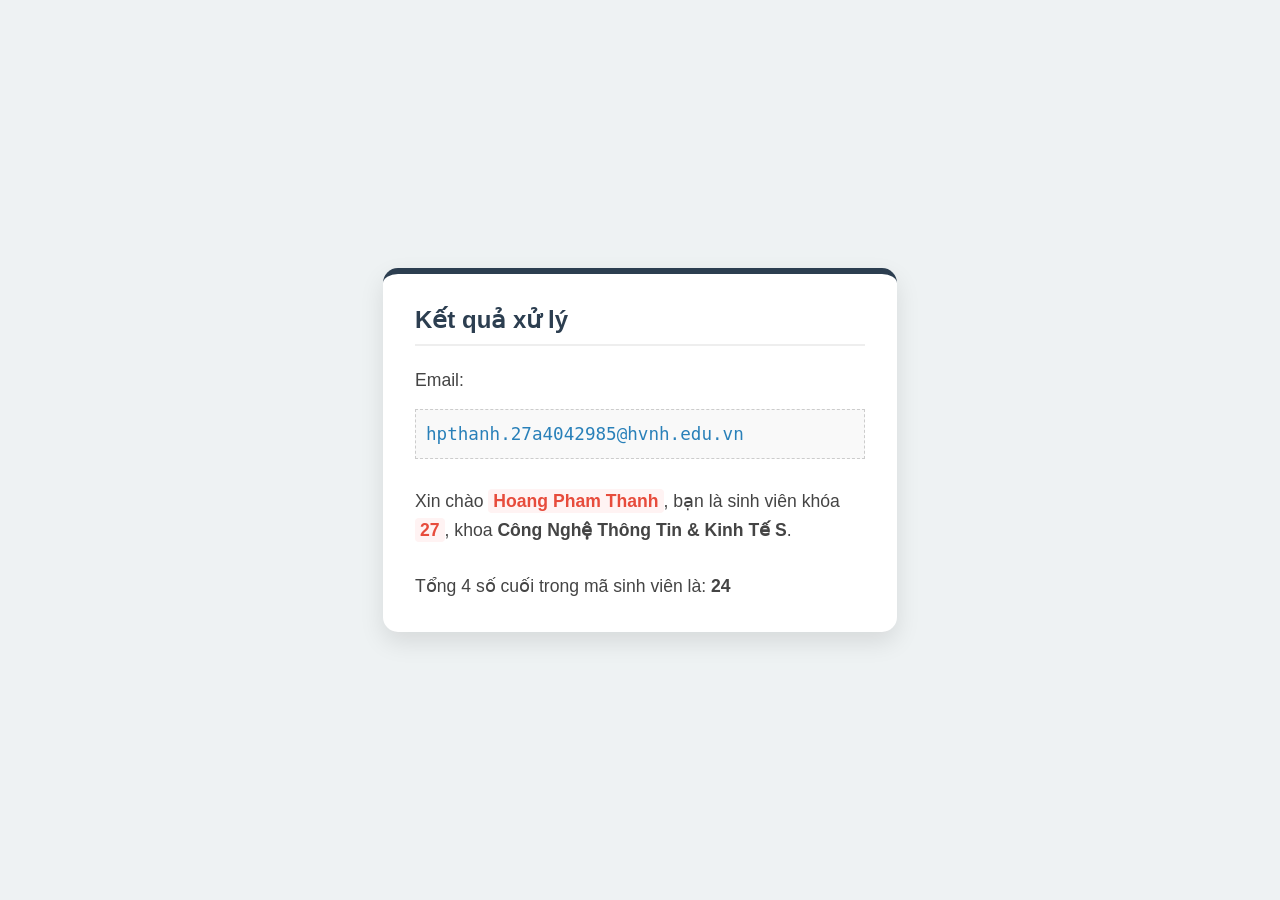
==== baitap.html @ 2baed86a "Add files via upload" ====
<!DOCTYPE html>
<html lang="vi">
<head>
    <meta charset="UTF-8">
    <title>Thông tin sinh viên HVNH</title>
    <link rel="stylesheet" href="style.css">
</head>
<body>

    <div class="card">
        <h2>Kết quả xử lý</h2>
        <div id="display" class="info-text">
            Đang tính toán...
        </div>
    </div>

    <script>
        // Khởi tạo biến
        const fullName = "Hoang Pham Thanh";
        const studentId = "27A4042985";

        // 1. Xử lý tạo Email
        // Tách chuỗi: ["hoang", "pham", "thanh"]
        const parts = fullName.toLowerCase().split(" ");
        const lastNameChar = parts[0][0];   // Lấy chữ 'h'
        const middleChar = parts[1][0];     // Lấy chữ 'p'
        const firstName = parts[2];         // Lấy chữ 'thanh'
        
        const email = `${lastNameChar}${middleChar}${firstName}.${studentId.toLowerCase()}@hvnh.edu.vn`;

        // 2. Phân tích mã sinh viên
        const coursePeriod = studentId.substring(0, 2); // 2 ký tự đầu (Khóa)
        
        // Xác định khoa (Giả định A404 là Hệ thống thông tin quản lý)
        let faculty = "Chưa xác định";
        if (studentId.includes("A404")) {
            faculty = "Công Nghệ Thông Tin & Kinh Tế S";
        }

        // 3. Tính tổng 4 số cuối
        const lastFour = studentId.slice(-4); // Lấy "2985"
        const sum = lastFour.split('')
                            .reduce((total, num) => total + parseInt(num), 0);

        // 4. Hiển thị kết quả ra màn hình
        const displayDiv = document.getElementById("display");
        displayDiv.innerHTML = `
            Email: <span class="email-box">${email}</span>
            <br>
            Xin chào <span class="highlight">${fullName}</span>, 
            bạn là sinh viên khóa <span class="highlight">${coursePeriod}</span>, 
            khoa <b>${faculty}</b>.
            <br><br>
            Tổng 4 số cuối trong mã sinh viên là: <b>${sum}</b>
        `;
    </script>
</body>
</html>
---- style.css ----
/* Giao diện tổng quát */
body {
    font-family: 'Arial', sans-serif;
    background-color: #eef2f3;
    display: flex;
    justify-content: center;
    align-items: center;
    height: 100vh;
    margin: 0;
}

.card {
    background: #fff;
    padding: 2rem;
    border-radius: 15px;
    box-shadow: 0 10px 25px rgba(0,0,0,0.1);
    border-top: 6px solid #2c3e50;
    max-width: 450px;
}

h2 {
    color: #2c3e50;
    margin-top: 0;
    border-bottom: 2px solid #eee;
    padding-bottom: 10px;
}

.info-text {
    font-size: 1.1rem;
    line-height: 1.6;
    color: #444;
}

.highlight {
    font-weight: bold;
    color: #e74c3c;
    background: #fff3f3;
    padding: 2px 5px;
    border-radius: 4px;
}

.email-box {
    display: block;
    margin-top: 15px;
    padding: 10px;
    background: #f9f9f9;
    border: 1px dashed #ccc;
    font-family: monospace;
    color: #2980b9;
}
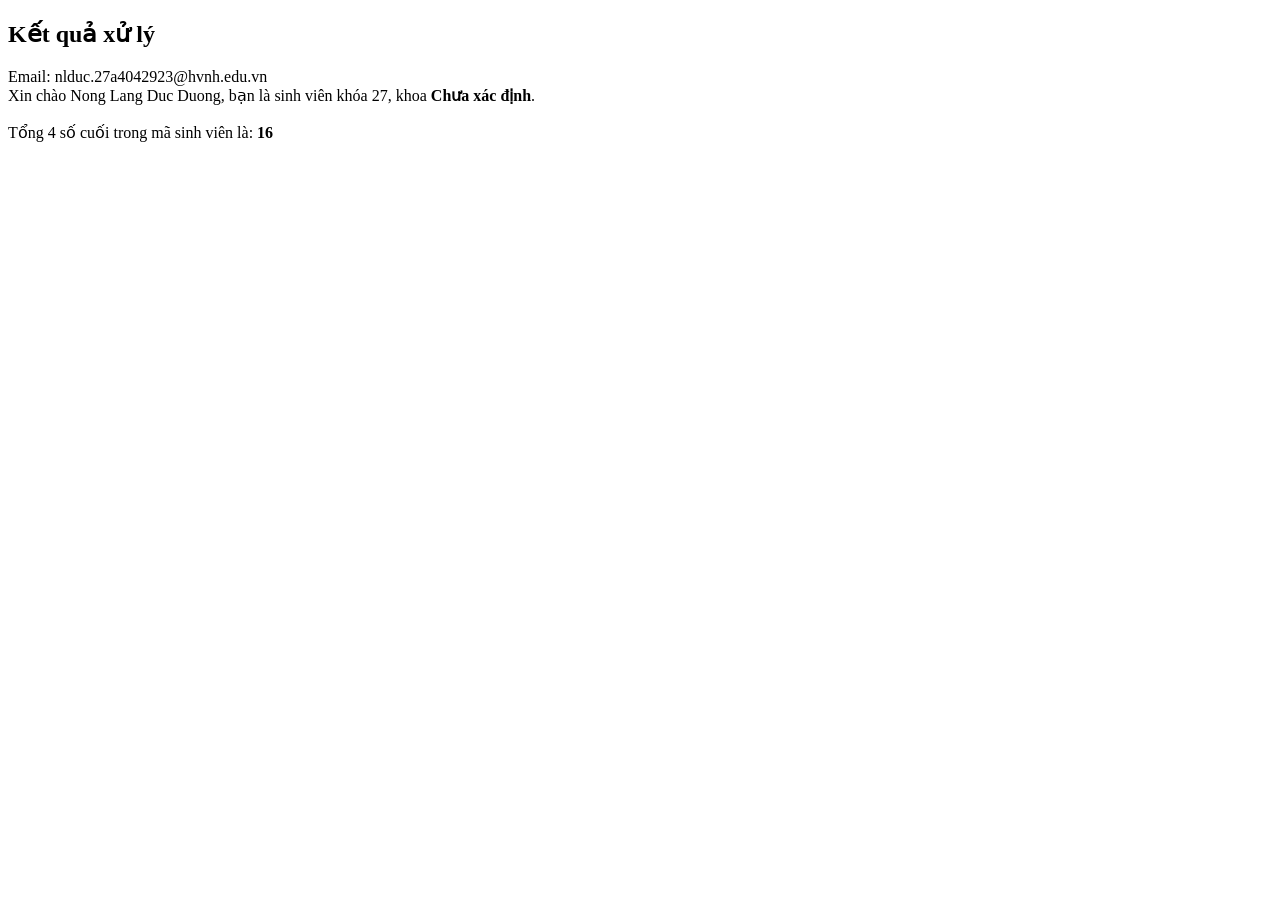
==== commit 3056fdbf: "Add files via upload" ====
--- a/baitap.html
+++ b/baitap.html
@@ -15,34 +15,29 @@
     </div>
 
     <script>
-        // Khởi tạo biến
-        const fullName = "Hoang Pham Thanh";
-        const studentId = "27A4042985";
+    
+        const fullName = "Nong Lang Duc Duong";
+        const studentId = "27A4042923";
 
-        // 1. Xử lý tạo Email
-        // Tách chuỗi: ["hoang", "pham", "thanh"]
         const parts = fullName.toLowerCase().split(" ");
-        const lastNameChar = parts[0][0];   // Lấy chữ 'h'
-        const middleChar = parts[1][0];     // Lấy chữ 'p'
-        const firstName = parts[2];         // Lấy chữ 'thanh'
+        const lastNameChar = parts[0][0];   
+        const middleChar = parts[1][0];    
+        const firstName = parts[2];         
         
         const email = `${lastNameChar}${middleChar}${firstName}.${studentId.toLowerCase()}@hvnh.edu.vn`;
 
-        // 2. Phân tích mã sinh viên
-        const coursePeriod = studentId.substring(0, 2); // 2 ký tự đầu (Khóa)
+        const coursePeriod = studentId.substring(0, 2); 
         
-        // Xác định khoa (Giả định A404 là Hệ thống thông tin quản lý)
         let faculty = "Chưa xác định";
-        if (studentId.includes("A404")) {
-            faculty = "Công Nghệ Thông Tin & Kinh Tế S";
+        if (studentId.includes("2xA404xxxx")) {
+            faculty = "Công Nghệ Thông Tin & Kinh Tế So";
         }
 
-        // 3. Tính tổng 4 số cuối
-        const lastFour = studentId.slice(-4); // Lấy "2985"
+        const lastFour = studentId.slice(-4); 
         const sum = lastFour.split('')
                             .reduce((total, num) => total + parseInt(num), 0);
 
-        // 4. Hiển thị kết quả ra màn hình
+
         const displayDiv = document.getElementById("display");
         displayDiv.innerHTML = `
             Email: <span class="email-box">${email}</span>
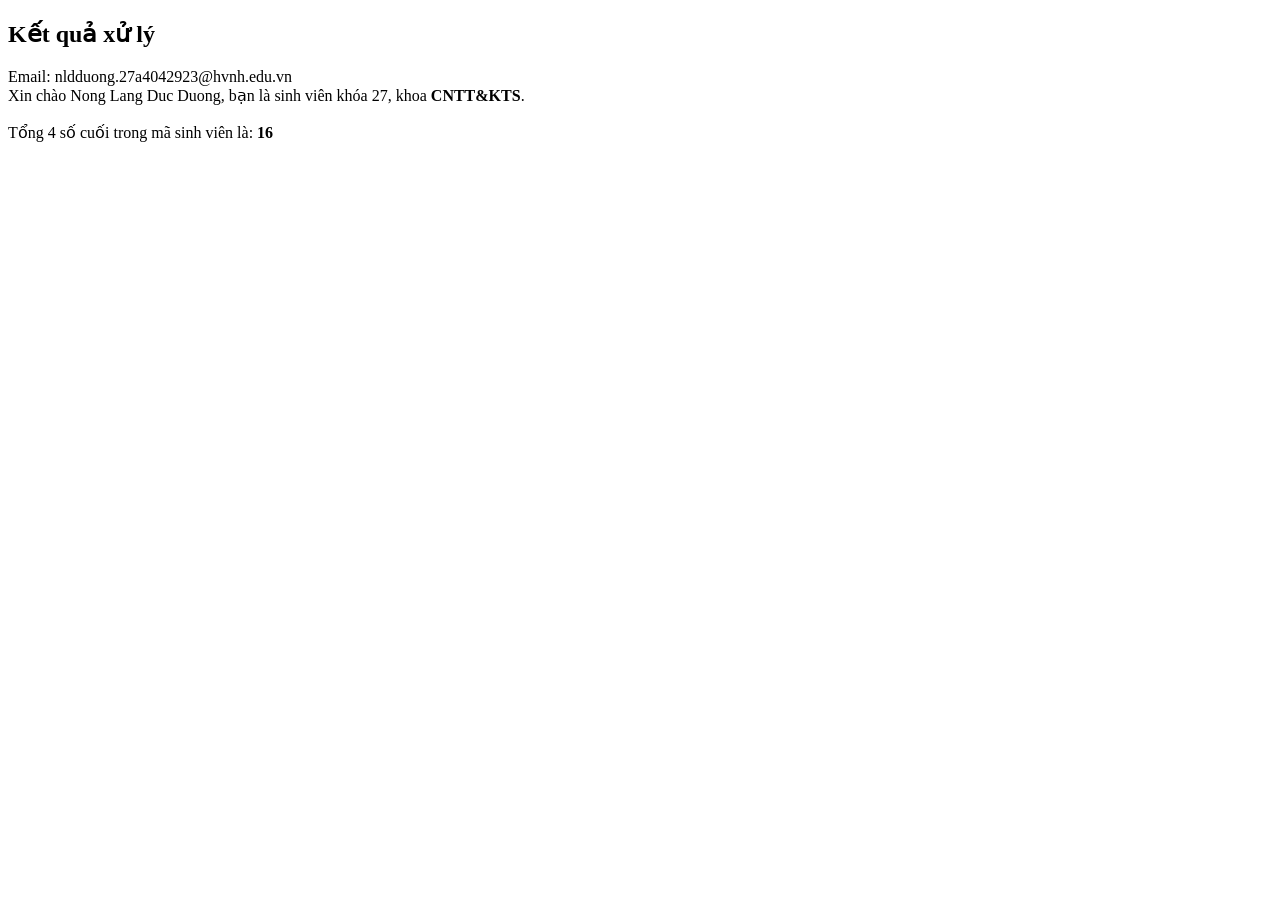
==== commit ccf620ac: "Add files via upload" ====
--- a/baitap.html
+++ b/baitap.html
@@ -15,39 +15,61 @@
     </div>
 
     <script>
-    
-        const fullName = "Nong Lang Duc Duong";
-        const studentId = "27A4042923";
 
-        const parts = fullName.toLowerCase().split(" ");
-        const lastNameChar = parts[0][0];   
-        const middleChar = parts[1][0];    
-        const firstName = parts[2];         
-        
-        const email = `${lastNameChar}${middleChar}${firstName}.${studentId.toLowerCase()}@hvnh.edu.vn`;
+        async function xuLyThongTin() {
+            const fullName = "Nong Lang Duc Duong";
+            const studentId = "27A4042923";
+const parts = fullName.toLowerCase().trim().split(/\s+/); 
 
-        const coursePeriod = studentId.substring(0, 2); 
-        
-        let faculty = "Chưa xác định";
-        if (studentId.includes("2xA404xxxx")) {
-            faculty = "Công Nghệ Thông Tin & Kinh Tế So";
+const firstName = parts[parts.length - 1]; 
+let initials = "";
+for (let i = 0; i < parts.length - 1; i++) {
+    initials += parts[i][0]; 
+}
+
+const email = `${initials}${firstName}.${studentId.toLowerCase()}@hvnh.edu.vn`;
+
+            const coursePeriod = studentId.substring(0, 2); 
+            const facultyCode = studentId.substring(3, 6);
+            let faculty = "Chưa xác định";
+
+            try {
+                const response = await fetch('MSV.txt');
+                const text = await response.text();
+
+                const lines = text.split('\n');
+                const facultyMap = {};
+
+                lines.forEach(line => {
+                    const cleanLine = line.trim();
+                    if (cleanLine.includes('-')) {
+                        const [code, name] = cleanLine.split('-');
+                        facultyMap[code] = name;
+                    }
+                });
+
+                if (facultyMap[facultyCode]) {
+                    faculty = facultyMap[facultyCode];
+                }
+            } catch (error) {
+                console.error("Lỗi khi đọc file MSV.txt:", error);
+            }
+            const lastFour = studentId.slice(-4); 
+            const sum = lastFour.split('')
+                                .reduce((total, num) => total + parseInt(num), 0);
+
+            const displayDiv = document.getElementById("display");
+            displayDiv.innerHTML = `
+                Email: <span class="email-box">${email}</span>
+                <br>
+                Xin chào <span class="highlight">${fullName}</span>, 
+                bạn là sinh viên khóa <span class="highlight">${coursePeriod}</span>, 
+                khoa <b>${faculty}</b>.
+                <br><br>
+                Tổng 4 số cuối trong mã sinh viên là: <b>${sum}</b>
+            `;
         }
-
-        const lastFour = studentId.slice(-4); 
-        const sum = lastFour.split('')
-                            .reduce((total, num) => total + parseInt(num), 0);
-
-
-        const displayDiv = document.getElementById("display");
-        displayDiv.innerHTML = `
-            Email: <span class="email-box">${email}</span>
-            <br>
-            Xin chào <span class="highlight">${fullName}</span>, 
-            bạn là sinh viên khóa <span class="highlight">${coursePeriod}</span>, 
-            khoa <b>${faculty}</b>.
-            <br><br>
-            Tổng 4 số cuối trong mã sinh viên là: <b>${sum}</b>
-        `;
+        xuLyThongTin();
     </script>
 </body>
 </html>
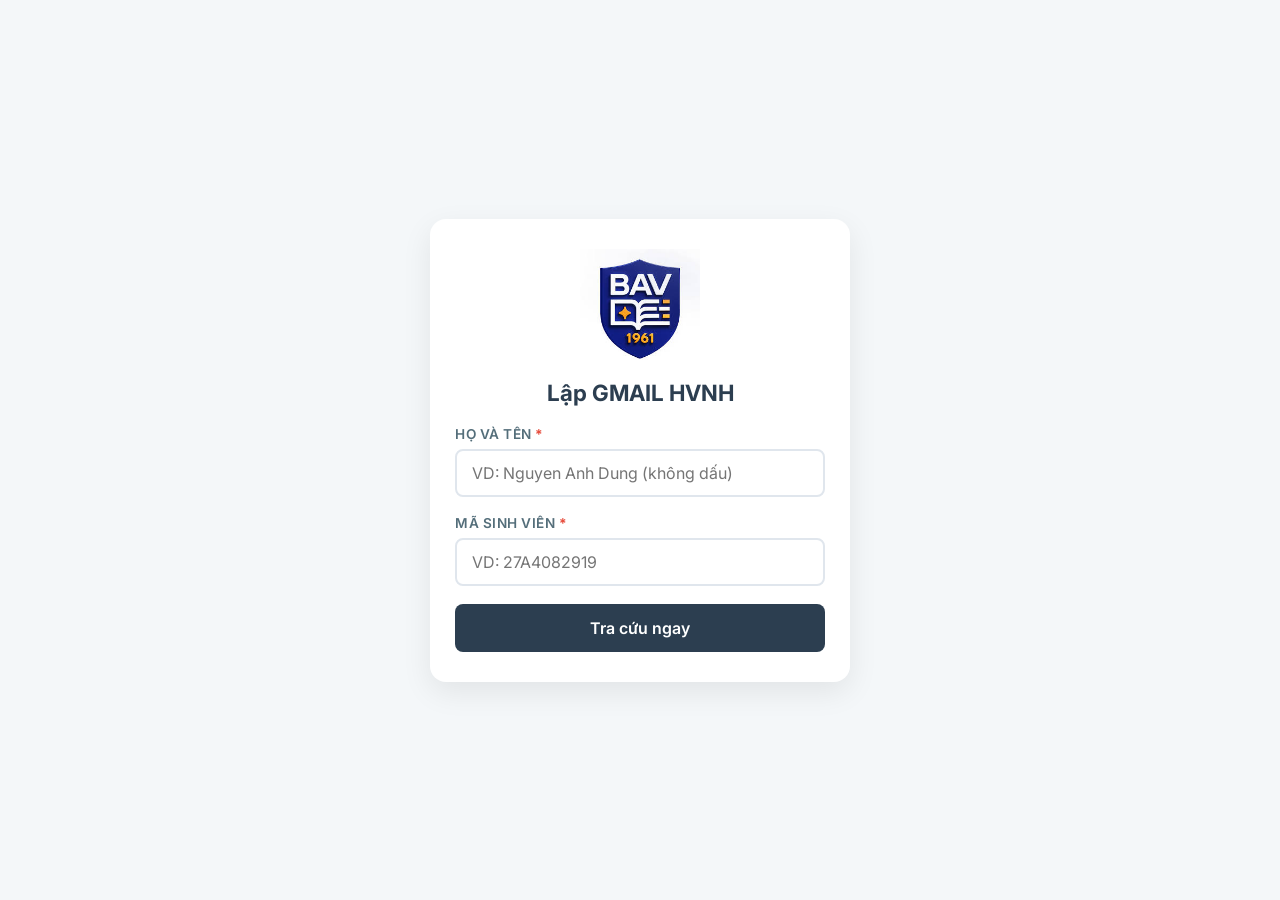
==== commit 86c05815: "Add files via upload" ====
--- a/baitap.html
+++ b/baitap.html
@@ -2,74 +2,143 @@
 <html lang="vi">
 <head>
     <meta charset="UTF-8">
-    <title>Thông tin sinh viên HVNH</title>
+    <meta name="viewport" content="width=device-width, initial-scale=1.0"> 
+    <title>Lập GMAIL HVNH</title>
     <link rel="stylesheet" href="style.css">
+    <link href="https://fonts.googleapis.com/css2?family=Inter:wght@400;500;600;700&display=swap" rel="stylesheet">
 </head>
 <body>
 
-    <div class="card">
-        <h2>Kết quả xử lý</h2>
-        <div id="display" class="info-text">
-            Đang tính toán...
+    <div class="main-container">
+        <div class="student-card">
+            
+            <div class="form-section">
+                <div class="brand-header" style="text-align: center; margin-bottom: 20px;">
+                    <img src="images.jpg" alt="Logo BAV" class="logo" style="width: 120px; height: auto; display: block; margin: 0 auto 10px auto;">
+                    <h1>Lập GMAIL HVNH</h1>
+                </div>
+
+                <div class="input-group">
+                    <label for="fullName">Họ và tên <span class="required">*</span></label>
+                    <input type="text" id="fullName" placeholder="VD: Nguyen Anh Dung (không dấu)">
+                </div>
+
+                <div class="input-group">
+                    <label for="studentId">Mã sinh viên <span class="required">*</span></label>
+                    <input type="text" id="studentId" placeholder="VD: 27A4082919">
+                </div>
+
+                <button onclick="xuLyThongTin()" class="btn-lookup">
+                    <span class="btn-text">Tra cứu ngay</span>
+                    <span class="loader" id="btnLoader"></span>
+                </button>
+            </div>
+
+            <div class="result-section" id="resultSection" style="display: none;">
+                <div class="result-header">
+                    <h2>Kết quả</h2>
+                    <button onclick="dongKetQua()" class="btn-close">&times;</button>
+                </div>
+                
+                <div id="display" class="info-text">
+                </div>
+            </div>
+
         </div>
     </div>
 
     <script>
+        async function xuLyThongTin() {
+            // 1. Khai báo các phần tử UI
+            const fullNameInputPart = document.getElementById("fullName");
+            const studentIdInputPart = document.getElementById("studentId");
+            const resultSection = document.getElementById("resultSection");
+            const displayDiv = document.getElementById("display");
+            const btnLoader = document.getElementById("btnLoader");
 
-        async function xuLyThongTin() {
-            const fullName = "Nong Lang Duc Duong";
-            const studentId = "27A4042923";
-const parts = fullName.toLowerCase().trim().split(/\s+/); 
+            const fullName = fullNameInputPart.value.trim();
+            const studentId = studentIdInputPart.value.trim();
 
-const firstName = parts[parts.length - 1]; 
-let initials = "";
-for (let i = 0; i < parts.length - 1; i++) {
-    initials += parts[i][0]; 
-}
+            // 2. Kiểm tra nhập liệu cơ bản
+            if (!fullName || !studentId) {
+                alert("Vui lòng nhập đầy đủ Họ tên và Mã sinh viên!");
+                fullNameInputPart.focus();
+                return;
+            }
 
-const email = `${initials}${firstName}.${studentId.toLowerCase()}@hvnh.edu.vn`;
+            // 3. Hiệu ứng đang tải
+            btnLoader.style.display = "inline-block";
+            displayDiv.innerHTML = "";
+            resultSection.style.display = "none";
 
+            // --- Logic xử lý (giữ nguyên từ bản trước) ---
+            const parts = fullName.toLowerCase().split(/\s+/); 
+            const firstName = parts[parts.length - 1]; 
+            let initials = "";
+            for (let i = 0; i < parts.length - 1; i++) {
+                if(parts[i][0]) initials += parts[i][0]; 
+            }
+            const email = `${initials}${firstName}.${studentId.toLowerCase()}@hvnh.edu.vn`;
             const coursePeriod = studentId.substring(0, 2); 
             const facultyCode = studentId.substring(3, 6);
             let faculty = "Chưa xác định";
 
             try {
+                // Giả định file MSV.txt nằm cùng thư mục
                 const response = await fetch('MSV.txt');
+                if (!response.ok) throw new Error("Không thể tải file MSV.txt");
                 const text = await response.text();
-
                 const lines = text.split('\n');
                 const facultyMap = {};
-
                 lines.forEach(line => {
                     const cleanLine = line.trim();
                     if (cleanLine.includes('-')) {
-                        const [code, name] = cleanLine.split('-');
-                        facultyMap[code] = name;
+                        const firstDash = cleanLine.indexOf('-');
+                        const code = cleanLine.substring(0, firstDash).replace(/[^0-9]/g, ''); 
+                        const name = cleanLine.substring(firstDash + 1).trim();
+                        if (code) facultyMap[code] = name;
                     }
                 });
+                if (facultyMap[facultyCode]) faculty = facultyMap[facultyCode];
+            } catch (error) {
+                console.error(error);
+                faculty = "Lỗi đọc dữ liệu khoa";
+            }
 
-                if (facultyMap[facultyCode]) {
-                    faculty = facultyMap[facultyCode];
-                }
-            } catch (error) {
-                console.error("Lỗi khi đọc file MSV.txt:", error);
+            const lastFour = studentId.slice(-4); 
+            let sum = 0;
+            if (!isNaN(lastFour) && lastFour.length === 4) {
+                sum = lastFour.split('').reduce((total, num) => total + parseInt(num), 0);
+            } else {
+                sum = "(MSV không hợp lệ)";
             }
-            const lastFour = studentId.slice(-4); 
-            const sum = lastFour.split('')
-                                .reduce((total, num) => total + parseInt(num), 0);
+            // --- Hết Logic xử lý ---
 
-            const displayDiv = document.getElementById("display");
-            displayDiv.innerHTML = `
-                Email: <span class="email-box">${email}</span>
-                <br>
-                Xin chào <span class="highlight">${fullName}</span>, 
-                bạn là sinh viên khóa <span class="highlight">${coursePeriod}</span>, 
-                khoa <b>${faculty}</b>.
-                <br><br>
-                Tổng 4 số cuối trong mã sinh viên là: <b>${sum}</b>
-            `;
+            // 4. Hiển thị kết quả đẹp mắt
+            setTimeout(() => { // Tạo độ trễ giả lập để thấy hiệu ứng loading
+                btnLoader.style.display = "none";
+                resultSection.style.display = "block"; // Hiện phần kết quả
+                
+                displayDiv.innerHTML = `
+                    <div class="result-item email-item">
+                        <label>Email Sinh viên:</label>
+                        <span class="email-box">${email}</span>
+                    </div>
+                    <div class="result-item">
+                        <p>Xin chào <b class="highlight">${fullName}</b>,</p>
+                        <p>Bạn thuộc Khóa <b class="highlight">${coursePeriod}</b>, Khoa: <b class="highlight-faculty">${faculty}</b>.</p>
+                    </div>
+                    <div class="result-item sum-item">
+                        <label>Tổng 4 số cuối MSV:</label>
+                        <span class="sum-number">${sum}</span>
+                    </div>
+                `;
+            }, 800);
         }
-        xuLyThongTin();
+
+        function dongKetQua() {
+            document.getElementById("resultSection").style.display = "none";
+        }
     </script>
 </body>
 </html>
--- a/style.css
+++ b/style.css
@@ -0,0 +1,242 @@
+/* --- Reset cơ bản --- */
+* {
+    margin: 0;
+    padding: 0;
+    box-sizing: border-box;
+    font-family: 'Inter', sans-serif; /* Sử dụng font hiện đại */
+}
+
+body {
+    background-color: #f4f7f9; /* Màu nền xám nhạt rất nhẹ */
+    color: #333;
+    display: flex;
+    justify-content: center;
+    align-items: center;
+    min-height: 100vh; /* Căn giữa card theo chiều dọc */
+    padding: 20px;
+}
+
+/* --- Container chính --- */
+.main-container {
+    width: 100%;
+    display: flex;
+    justify-content: center;
+}
+
+/* --- Card Sinh viên (Thon gọn) --- */
+.student-card {
+    background: #ffffff;
+    width: 100%;
+    max-width: 420px; /* Độ rộng giới hạn để card thon gọn */
+    border-radius: 16px; /* Bo góc nhiều hơn */
+    box-shadow: 0 10px 30px rgba(0, 0, 0, 0.08); /* Đổ bóng mềm mại */
+    overflow: hidden; /* Đảm bảo con không tràn ra khỏi góc bo */
+    transition: transform 0.3s ease, box-shadow 0.3s ease;
+}
+
+.student-card:hover {
+    transform: translateY(-5px); /* Hiệu ứng nổi lên khi hover */
+    box-shadow: 0 15px 40px rgba(0, 0, 0, 0.12);
+}
+
+/* --- Phần Nhập liệu (Form) --- */
+.form-section {
+    padding: 30px 25px;
+}
+
+.brand-header {
+    text-align: center;
+    margin-bottom: 25px;
+}
+
+.brand-header .logo {
+    height: 50px;
+    width: auto;
+    margin-bottom: 10px;
+}
+
+.brand-header h1 {
+    font-size: 1.4rem;
+    font-weight: 700;
+    color: #2c3e50; /* Màu xanh đen sang trọng */
+}
+
+/* --- Input Group --- */
+.input-group {
+    margin-bottom: 18px;
+    text-align: left;
+}
+
+.input-group label {
+    display: block;
+    margin-bottom: 7px;
+    font-weight: 600;
+    color: #546e7a;
+    font-size: 0.85rem;
+    text-transform: uppercase; /* Chữ in hoa nhỏ cho nhãn */
+    letter-spacing: 0.5px;
+}
+
+.input-group .required {
+    color: #e74c3c;
+    font-weight: bold;
+}
+
+.input-group input {
+    width: 100%;
+    padding: 12px 15px;
+    border: 2px solid #e0e6ed; /* Viền mỏng màu xám */
+    border-radius: 8px;
+    font-size: 1rem;
+    color: #2c3e50;
+    transition: border-color 0.2s ease, box-shadow 0.2s ease;
+}
+
+.input-group input:focus {
+    outline: none;
+    border-color: #3498db; /* Màu viền khi focus xanh dương */
+    box-shadow: 0 0 0 4px rgba(52, 152, 219, 0.15); /* Hiệu ứng hào quang */
+}
+
+/* --- Nút bấm --- */
+.btn-lookup {
+    background-color: #2c3e50; /* Màu nền đậm */
+    color: white;
+    border: none;
+    padding: 14px 20px;
+    width: 100%;
+    border-radius: 8px;
+    font-size: 1rem;
+    font-weight: 600;
+    cursor: pointer;
+    transition: background-color 0.2s ease;
+    display: flex;
+    justify-content: center;
+    align-items: center;
+    position: relative;
+}
+
+.btn-lookup:hover {
+    background-color: #1a252f;
+}
+
+.btn-lookup:active {
+    transform: scale(0.98); /* Hiệu ứng nhấn nút */
+}
+
+/* --- Phần Kết quả --- */
+.result-section {
+    background-color: #f8fbfd; /* Nền khác biệt một chút cho phần kết quả */
+    border-top: 1px solid #edf2f6;
+    padding: 25px;
+    animation: slideDown 0.4s ease-out; /* Hiệu ứng hiện ra */
+}
+
+@keyframes slideDown {
+    from { opacity: 0; transform: translateY(-10px); }
+    to { opacity: 1; transform: translateY(0); }
+}
+
+.result-header {
+    display: flex;
+    justify-content: space-between;
+    align-items: center;
+    margin-bottom: 15px;
+}
+
+.result-header h2 {
+    font-size: 1.1rem;
+    color: #2c3e50;
+    font-weight: 700;
+}
+
+.btn-close {
+    background: none;
+    border: none;
+    font-size: 1.5rem;
+    color: #90a4ae;
+    cursor: pointer;
+    line-height: 1;
+}
+
+.btn-close:hover {
+    color: #e74c3c;
+}
+
+/* --- Chi tiết kết quả --- */
+.info-text {
+    font-size: 0.95rem;
+    line-height: 1.6;
+    color: #455a64;
+}
+
+.result-item {
+    margin-bottom: 12px;
+    padding-bottom: 12px;
+    border-bottom: 1px solid #edf2f6;
+}
+
+.result-item:last-child {
+    border-bottom: none;
+    margin-bottom: 0;
+    padding-bottom: 0;
+}
+
+.result-item label {
+    display: block;
+    font-size: 0.8rem;
+    color: #90a4ae;
+    margin-bottom: 4px;
+}
+
+.email-box {
+    display: inline-block;
+    background-color: #e3f2fd;
+    color: #1565c0;
+    padding: 4px 10px;
+    border-radius: 4px;
+    font-family: monospace; /* Font code cho email */
+    font-size: 0.9rem;
+}
+
+.highlight {
+    color: #2c3e50;
+    font-weight: 600;
+}
+
+.highlight-faculty {
+    color: #27ae60; /* Màu xanh lá cho tên Khoa */
+    font-weight: 600;
+}
+
+.sum-item {
+    text-align: center;
+    margin-top: 15px;
+    background: #ffffff;
+    padding: 15px;
+    border-radius: 8px;
+    border: 1px solid #edf2f6;
+}
+
+.sum-number {
+    font-size: 2rem;
+    font-weight: 800;
+    color: #2c3e50;
+}
+
+/* --- Hiệu ứng Loading --- */
+.loader {
+    width: 18px;
+    height: 18px;
+    border: 2px solid #fff;
+    border-bottom-color: transparent;
+    border-radius: 50%;
+    display: none;
+    margin-left: 10px;
+    animation: rotation 1s linear infinite;
+}
+
+@keyframes rotation {
+    0% { transform: rotate(0deg); }
+    100% { transform: rotate(360deg); }
+}
